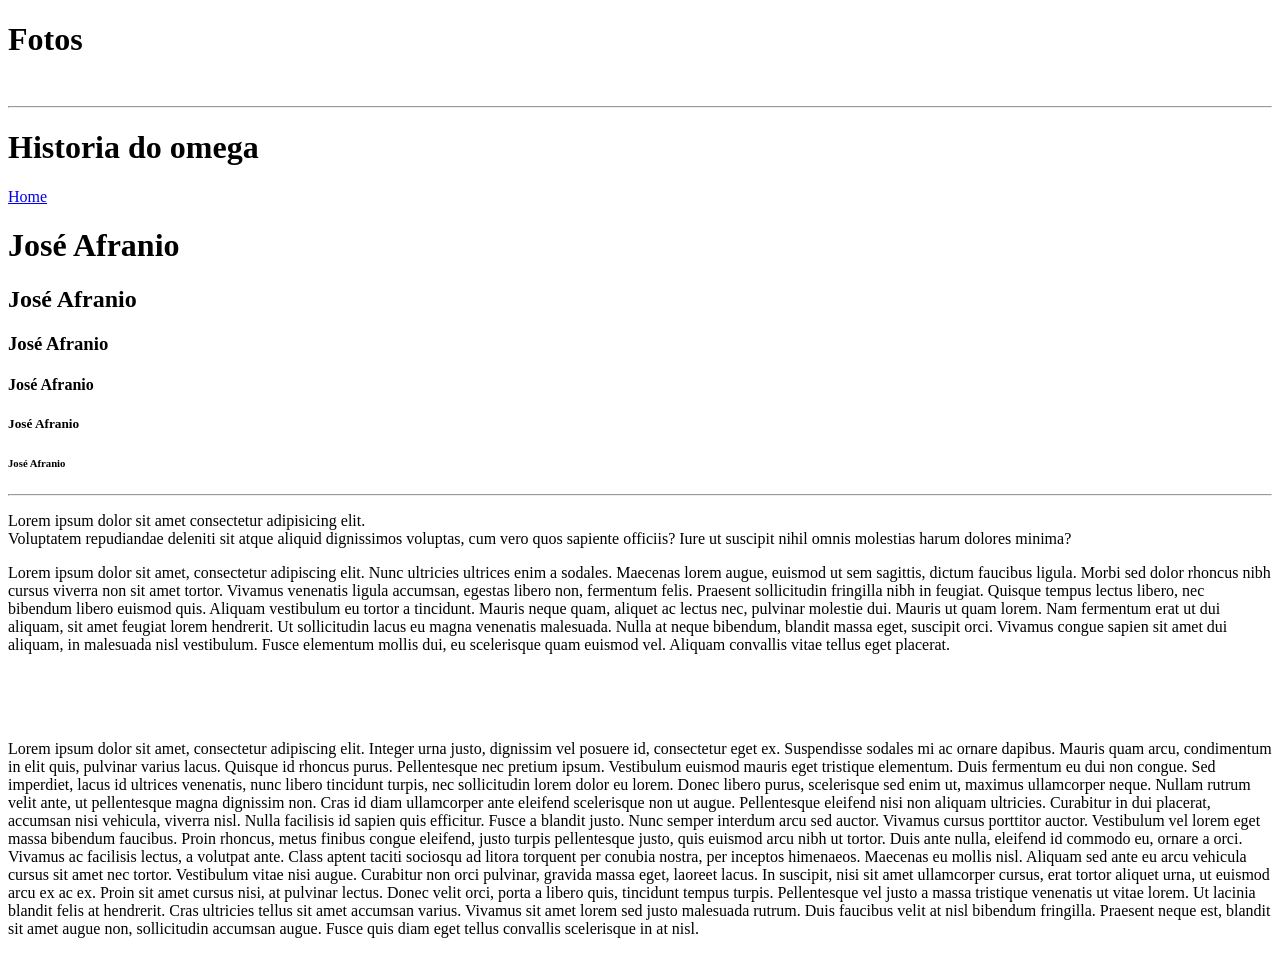
==== index.html @ 266e4bd5 "first" ====
<!DOCTYPE html>
<html lang="en">
<head>
    <meta charset="UTF-8">
    <meta name="viewport" content="width=device-width, initial-scale=1.0">
    <title>Primeiro Site</title>
</head>
<body>
 <h1>Fotos</h1> 
 <img src="/Imagens/Omega.GLS-1993-Verde-Toulon-11jpg" alt="" height="200">
 <img src="/imagens/Omega.GLS-1993-Verde-Toulon-69.jpg" alt="" height="200">
 <hr>
 <h1>Historia do omega</h1>

 <p><a href="index.html">Home</a></p> 

 
    <h1>José Afranio</h1>
    <h2>José Afranio</h2>
    <h3>José Afranio</h3>
    <h4>José Afranio</h4>
    <h5>José Afranio</h5>
    <h6>José Afranio</h6>

    <hr>


    <p>
        Lorem ipsum dolor sit amet consectetur adipisicing elit.<br />
        Voluptatem repudiandae deleniti sit atque aliquid dignissimos voluptas, cum vero quos sapiente officiis? Iure ut suscipit nihil omnis molestias harum dolores minima?
    </p>

    <p>Lorem ipsum dolor sit amet, consectetur adipiscing elit. Nunc ultricies ultrices enim a sodales. Maecenas lorem augue, euismod ut sem sagittis, dictum faucibus ligula. Morbi sed dolor rhoncus nibh cursus viverra non sit amet tortor. Vivamus venenatis ligula accumsan, egestas libero non, fermentum felis. Praesent sollicitudin fringilla nibh in feugiat. Quisque tempus lectus libero, nec bibendum libero euismod quis. Aliquam vestibulum eu tortor a tincidunt. Mauris neque quam, aliquet ac lectus nec, pulvinar molestie dui. Mauris ut quam lorem. Nam fermentum erat ut dui aliquam, sit amet feugiat lorem hendrerit. Ut sollicitudin lacus eu magna venenatis malesuada. Nulla at neque bibendum, blandit massa eget, suscipit orci. Vivamus congue sapien sit amet dui aliquam, in malesuada nisl vestibulum. Fusce elementum mollis dui, eu scelerisque quam euismod vel. Aliquam convallis vitae tellus eget placerat.</p>
    <br /><br /><br />
    <p>Lorem ipsum dolor sit amet, consectetur adipiscing elit. Integer urna justo, dignissim vel posuere id, consectetur eget ex. Suspendisse sodales mi ac ornare dapibus. Mauris quam arcu, condimentum in elit quis, pulvinar varius lacus. Quisque id rhoncus purus. Pellentesque nec pretium ipsum. Vestibulum euismod mauris eget tristique elementum. Duis fermentum eu dui non congue. Sed imperdiet, lacus id ultrices venenatis, nunc libero tincidunt turpis, nec sollicitudin lorem dolor eu lorem. Donec libero purus, scelerisque sed enim ut, maximus ullamcorper neque. Nullam rutrum velit ante, ut pellentesque magna dignissim non. Cras id diam ullamcorper ante eleifend scelerisque non ut augue. Pellentesque eleifend nisi non aliquam ultricies. Curabitur in dui placerat, accumsan nisi vehicula, viverra nisl. Nulla facilisis id sapien quis efficitur. Fusce a blandit justo.

        Nunc semper interdum arcu sed auctor. Vivamus cursus porttitor auctor. Vestibulum vel lorem eget massa bibendum faucibus. Proin rhoncus, metus finibus congue eleifend, justo turpis pellentesque justo, quis euismod arcu nibh ut tortor. Duis ante nulla, eleifend id commodo eu, ornare a orci. Vivamus ac facilisis lectus, a volutpat ante. Class aptent taciti sociosqu ad litora torquent per conubia nostra, per inceptos himenaeos. Maecenas eu mollis nisl. Aliquam sed ante eu arcu vehicula cursus sit amet nec tortor. Vestibulum vitae nisi augue. Curabitur non orci pulvinar, gravida massa eget, laoreet lacus. In suscipit, nisi sit amet ullamcorper cursus, erat tortor aliquet urna, ut euismod arcu ex ac ex.

     
     
       Proin sit amet cursus nisi, at pulvinar lectus. Donec velit orci, porta a libero quis, tincidunt tempus turpis. Pellentesque vel justo a massa tristique venenatis ut vitae lorem. Ut lacinia blandit felis at hendrerit. Cras ultricies tellus sit amet accumsan varius. Vivamus sit amet lorem sed justo malesuada rutrum. Duis faucibus velit at nisl bibendum fringilla. Praesent neque est, blandit sit amet augue non, sollicitudin accumsan augue. Fusce quis diam eget tellus convallis scelerisque in at nisl.</p>

</body>
</html>
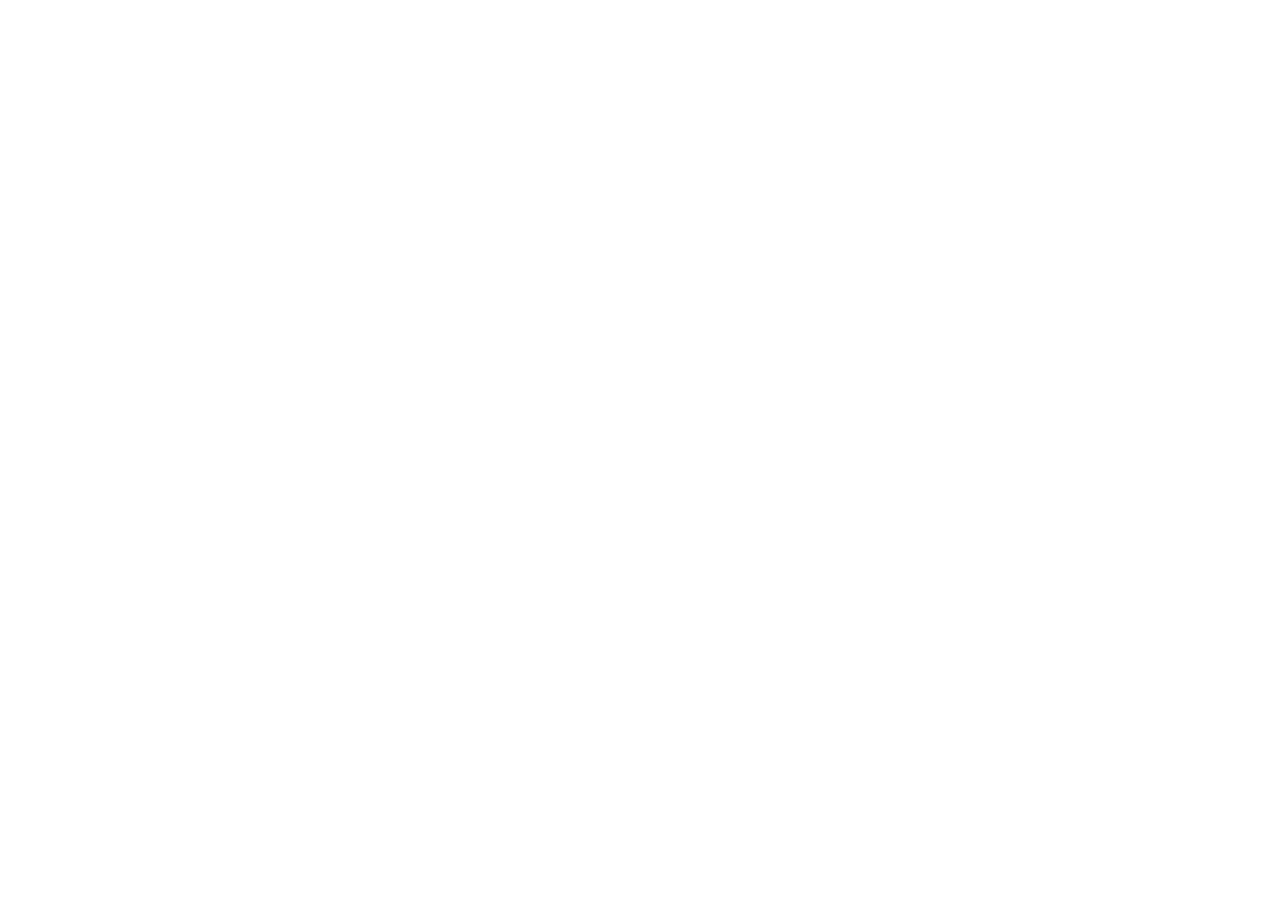
==== commit 30e3d105: "first" ====
--- a/index.html
+++ b/index.html
@@ -3,42 +3,11 @@
 <head>
     <meta charset="UTF-8">
     <meta name="viewport" content="width=device-width, initial-scale=1.0">
-    <title>Primeiro Site</title>
+     <script src="https://cdn.jsdelivr.net/npm/@tailwindcss/browser@4"></script>
+    <title>Document</title>
 </head>
+<div aria-hidden="true" class="absolute -top-52 left-1/2 -z-10 -translate-x-1/2 transform-gpu blur-3xl sm:-top-112 sm:ml-16 sm:translate-x-0"></div>
 <body>
- <h1>Fotos</h1> 
- <img src="/Imagens/Omega.GLS-1993-Verde-Toulon-11jpg" alt="" height="200">
- <img src="/imagens/Omega.GLS-1993-Verde-Toulon-69.jpg" alt="" height="200">
- <hr>
- <h1>Historia do omega</h1>
-
- <p><a href="index.html">Home</a></p> 
-
- 
-    <h1>José Afranio</h1>
-    <h2>José Afranio</h2>
-    <h3>José Afranio</h3>
-    <h4>José Afranio</h4>
-    <h5>José Afranio</h5>
-    <h6>José Afranio</h6>
-
-    <hr>
-
-
-    <p>
-        Lorem ipsum dolor sit amet consectetur adipisicing elit.<br />
-        Voluptatem repudiandae deleniti sit atque aliquid dignissimos voluptas, cum vero quos sapiente officiis? Iure ut suscipit nihil omnis molestias harum dolores minima?
-    </p>
-
-    <p>Lorem ipsum dolor sit amet, consectetur adipiscing elit. Nunc ultricies ultrices enim a sodales. Maecenas lorem augue, euismod ut sem sagittis, dictum faucibus ligula. Morbi sed dolor rhoncus nibh cursus viverra non sit amet tortor. Vivamus venenatis ligula accumsan, egestas libero non, fermentum felis. Praesent sollicitudin fringilla nibh in feugiat. Quisque tempus lectus libero, nec bibendum libero euismod quis. Aliquam vestibulum eu tortor a tincidunt. Mauris neque quam, aliquet ac lectus nec, pulvinar molestie dui. Mauris ut quam lorem. Nam fermentum erat ut dui aliquam, sit amet feugiat lorem hendrerit. Ut sollicitudin lacus eu magna venenatis malesuada. Nulla at neque bibendum, blandit massa eget, suscipit orci. Vivamus congue sapien sit amet dui aliquam, in malesuada nisl vestibulum. Fusce elementum mollis dui, eu scelerisque quam euismod vel. Aliquam convallis vitae tellus eget placerat.</p>
-    <br /><br /><br />
-    <p>Lorem ipsum dolor sit amet, consectetur adipiscing elit. Integer urna justo, dignissim vel posuere id, consectetur eget ex. Suspendisse sodales mi ac ornare dapibus. Mauris quam arcu, condimentum in elit quis, pulvinar varius lacus. Quisque id rhoncus purus. Pellentesque nec pretium ipsum. Vestibulum euismod mauris eget tristique elementum. Duis fermentum eu dui non congue. Sed imperdiet, lacus id ultrices venenatis, nunc libero tincidunt turpis, nec sollicitudin lorem dolor eu lorem. Donec libero purus, scelerisque sed enim ut, maximus ullamcorper neque. Nullam rutrum velit ante, ut pellentesque magna dignissim non. Cras id diam ullamcorper ante eleifend scelerisque non ut augue. Pellentesque eleifend nisi non aliquam ultricies. Curabitur in dui placerat, accumsan nisi vehicula, viverra nisl. Nulla facilisis id sapien quis efficitur. Fusce a blandit justo.
-
-        Nunc semper interdum arcu sed auctor. Vivamus cursus porttitor auctor. Vestibulum vel lorem eget massa bibendum faucibus. Proin rhoncus, metus finibus congue eleifend, justo turpis pellentesque justo, quis euismod arcu nibh ut tortor. Duis ante nulla, eleifend id commodo eu, ornare a orci. Vivamus ac facilisis lectus, a volutpat ante. Class aptent taciti sociosqu ad litora torquent per conubia nostra, per inceptos himenaeos. Maecenas eu mollis nisl. Aliquam sed ante eu arcu vehicula cursus sit amet nec tortor. Vestibulum vitae nisi augue. Curabitur non orci pulvinar, gravida massa eget, laoreet lacus. In suscipit, nisi sit amet ullamcorper cursus, erat tortor aliquet urna, ut euismod arcu ex ac ex.
-
-     
-     
-       Proin sit amet cursus nisi, at pulvinar lectus. Donec velit orci, porta a libero quis, tincidunt tempus turpis. Pellentesque vel justo a massa tristique venenatis ut vitae lorem. Ut lacinia blandit felis at hendrerit. Cras ultricies tellus sit amet accumsan varius. Vivamus sit amet lorem sed justo malesuada rutrum. Duis faucibus velit at nisl bibendum fringilla. Praesent neque est, blandit sit amet augue non, sollicitudin accumsan augue. Fusce quis diam eget tellus convallis scelerisque in at nisl.</p>
-
+    
 </body>
-</html>+</html>
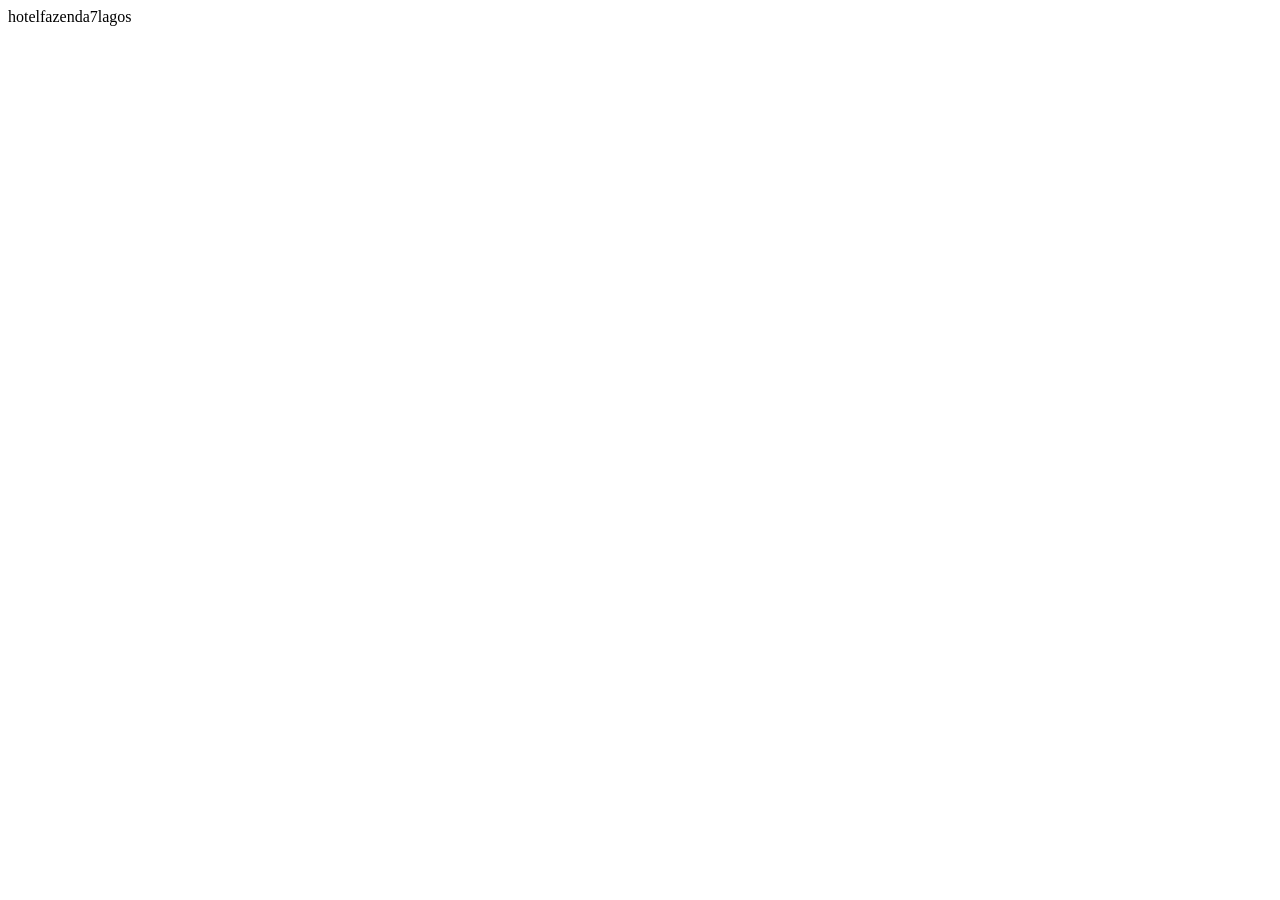
==== commit a9d28d28: "first" ====
--- a/index.html
+++ b/index.html
@@ -11,3 +11,7 @@
     
 </body>
 </html>
+<hotelfazenda7lagos>
+hotelfazenda7lagos
+</hotelfazenda7lagos>
+
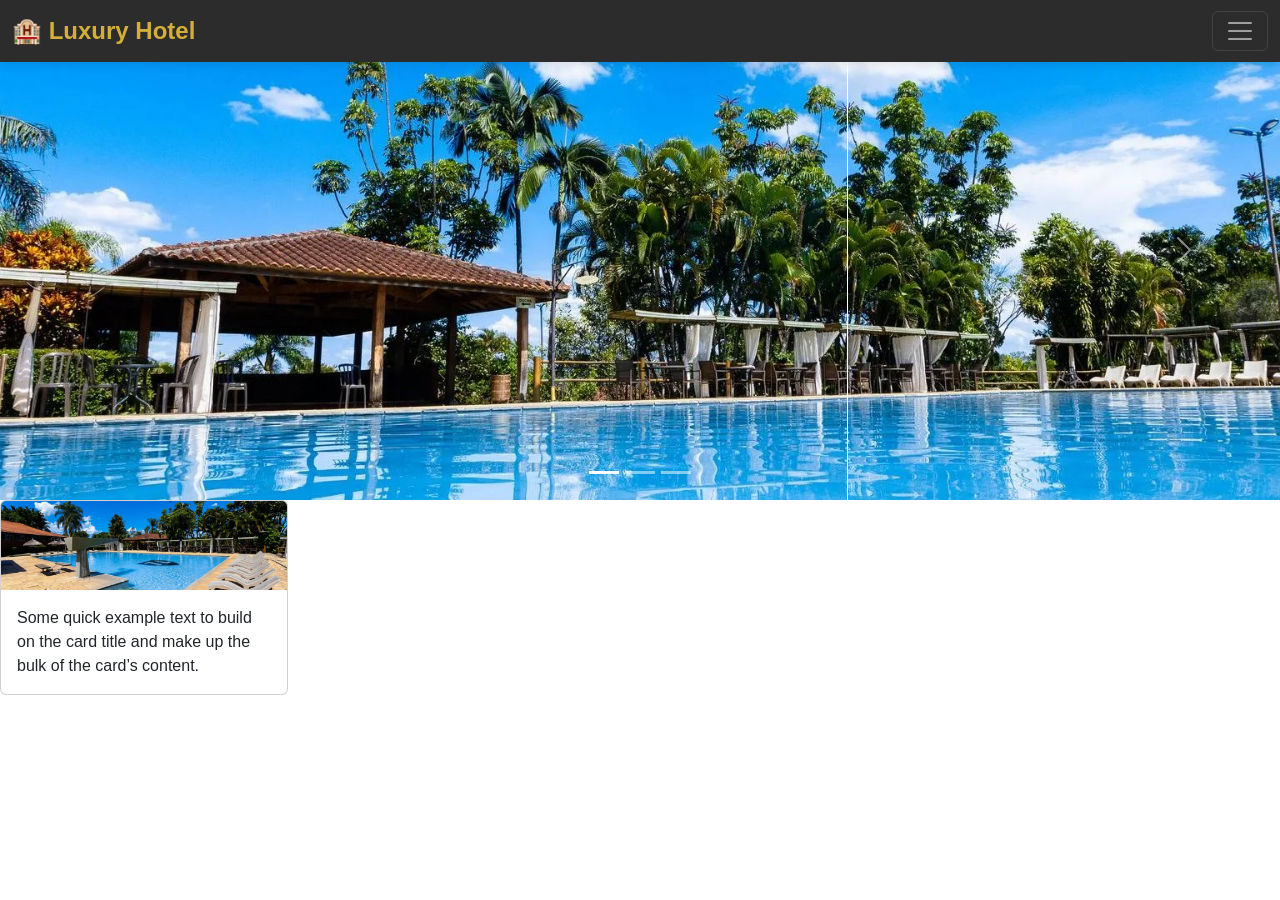
==== commit da6d50ce: "1" ====
--- a/index.html
+++ b/index.html
@@ -1,17 +1,158 @@
 <!DOCTYPE html>
-<html lang="en">
+<html lang="pt-br">
 <head>
     <meta charset="UTF-8">
     <meta name="viewport" content="width=device-width, initial-scale=1.0">
-     <script src="https://cdn.jsdelivr.net/npm/@tailwindcss/browser@4"></script>
-    <title>Document</title>
+    <title>hotel recanto dos lagos - Sua Estadia Perfeita</title>
+    <link href="https://cdn.jsdelivr.net/npm/bootstrap@5.3.8/dist/css/bootstrap.min.css" rel="stylesheet" integrity="sha384-sRIl4kxILFvY47J16cr9ZwB07vP4J8+LH7qKQnuqkuIAvNWLzeN8tE5YBujZqJLB" crossorigin="anonymous">
+    <link rel="stylesheet" href="https://cdn.jsdelivr.net/npm/bootstrap-icons@1.11.0/font/bootstrap-icons.css">
+    <script src="https://cdn.jsdelivr.net/npm/bootstrap@5.3.8/dist/js/bootstrap.bundle.min.js" integrity="sha384-FKyoEForCGlyvwx9Hj09JcYn3nv7wiPVlz7YYwJrWVcXK/BmnVDxM+D2scQbITxI" crossorigin="anonymous"></script>
+    <style>
+        :root {
+            --primary-color: #8b7355;
+            --secondary-color: #d4af37;
+            --dark-color: #2c2c2c;
+        }
+        body {
+            font-family: 'Segoe UI', Tahoma, Geneva, Verdana, sans-serif;
+        }
+        .navbar {
+            background-color: var(--dark-color) !important;
+            box-shadow: 0 2px 10px rgba(0,0,0,0.1);
+        }
+        .navbar-brand {
+            font-size: 1.5rem;
+            font-weight: bold;
+            color: var(--secondary-color) !important;
+        }
+        .hero-section {
+            margin-top: 60px;
+            border-radius: 0;
+        }
+        .carousel-item img {
+            height: 500px;
+            object-fit: cover;
+        }
+        .section-title {
+            color: var(--primary-color);
+            font-weight: bold;
+            text-transform: uppercase;
+            letter-spacing: 2px;
+            margin: 40px 0 20px 0;
+        }
+        .room-card {
+            transition: transform 0.3s, box-shadow 0.3s;
+            border: none;
+            box-shadow: 0 2px 15px rgba(0,0,0,0.1);
+        }
+        .room-card:hover {
+            transform: translateY(-5px);
+            box-shadow: 0 8px 25px rgba(0,0,0,0.15);
+        }
+        .room-card .card-img-top {
+            height: 250px;
+            object-fit: cover;
+        }
+        .service-icon {
+            font-size: 2.5rem;
+            color: var(--secondary-color);
+            margin-bottom: 15px;
+        }
+        .btn-reserve {
+            background-color: var(--primary-color);
+            border-color: var(--primary-color);
+            color: white;
+        }
+        .btn-reserve:hover {
+            background-color: var(--secondary-color);
+            border-color: var(--secondary-color);
+            color: var(--dark-color);
+        }
+        .footer {
+            background-color: var(--dark-color);
+            color: #ccc;
+            padding: 40px 0;
+            margin-top: 60px;
+        }
+        .footer .footer-title {
+            color: var(--secondary-color);
+            font-weight: bold;
+            margin-bottom: 15px;
+        }
+        .price {
+            color: var(--secondary-color);
+            font-size: 1.5rem;
+            font-weight: bold;
+        }
+    </style>
 </head>
-<div aria-hidden="true" class="absolute -top-52 left-1/2 -z-10 -translate-x-1/2 transform-gpu blur-3xl sm:-top-112 sm:ml-16 sm:translate-x-0"></div>
+
 <body>
-    
+    <nav class="navbar navbar-dark fixed-top">
+        <div class="container-fluid">
+            <a class="navbar-brand" href="index.html">🏨 Luxury Hotel</a>
+            <button class="navbar-toggler" type="button" data-bs-toggle="offcanvas" data-bs-target="#offcanvasDarkNavbar" aria-controls="offcanvasDarkNavbar" aria-label="Toggle navigation">
+                <span class="navbar-toggler-icon"></span>
+            </button>
+            <div class="offcanvas offcanvas-end" tabindex="-1" id="Hotel recanto dos lagos" style="background-color: var(--dark-color);">
+                <div class="offcanvas-header">
+                    <h5 class="offcanvas-title" style="color: var(--secondary-color);">Menu</h5>
+                    <button type="button" class="btn-close btn-close-white" data-bs-dismiss="offcanvas" aria-label="Close"></button>
+                </div>
+                <div class="offcanvas-body">
+                    <ul class="navbar-nav justify-content-end flex-grow-1 pe-3">
+                        <li class="nav-item">
+                            <a class="nav-link text-light" href="index.html">Início</a>
+                        </li>
+                        <li class="nav-item">
+                            <a class="nav-link text-light" href="quartos.html">Quartos</a>
+                        </li>
+                        <li class="nav-item">
+                            <a class="nav-link text-light" href="alimentacao.html">Alimentação</a>
+                        </li>
+                        <li class="nav-item">
+                            <a class="nav-link text-light" href="#contato">Contato</a>
+                        </li>
+                    </ul>
+                    <button class="btn btn-outline-warning w-100 mt-3">Reservar Agora</button>
+                </div>
+            </div>
+        </div>
+    </nav>
+
+<div id="carouselExampleIndicators" class="carousel slide">
+  <div class="carousel-indicators">
+    <button type="button" data-bs-target="#carouselExampleIndicators" data-bs-slide-to="0" class="active" aria-current="true" aria-label="Slide 1"></button>
+    <button type="button" data-bs-target="#carouselExampleIndicators" data-bs-slide-to="1" aria-label="Slide 2"></button>
+    <button type="button" data-bs-target="#carouselExampleIndicators" data-bs-slide-to="2" aria-label="Slide 3"></button>
+  </div>
+  <div class="carousel-inner">
+    <div class="carousel-item active">
+      <img src="imagens/1.webp" class="d-block w-100" alt="...">
+    </div>
+    <div class="carousel-item">
+      <img src="imagens/2.webp" class="d-block w-100" alt="...">
+    </div>
+    <div class="carousel-item">
+      <img src="imagens/imagem 3.webp" class="d-block w-100" alt="...">
+    </div>
+  </div>
+  <button class="carousel-control-prev" type="button" data-bs-target="#carouselExampleIndicators" data-bs-slide="prev">
+    <span class="carousel-control-prev-icon" aria-hidden="true"></span>
+    <span class="visually-hidden">Previous</span>
+  </button>
+  <button class="carousel-control-next" type="button" data-bs-target="#carouselExampleIndicators" data-bs-slide="next">
+    <span class="carousel-control-next-icon" aria-hidden="true"></span>
+    <span class="visually-hidden">Next</span>
+  </button>
+</div>
+<div class="card" style="width: 18rem;">
+  <img src="imagens/hotel imagem 4.webp" class="card-img-top" alt="...">
+  <div class="card-body">
+    <p class="card-text">Some quick example text to build on the card title and make up the bulk of the card’s content.</p>
+  </div>
+</div>
 </body>
-</html>
-<hotelfazenda7lagos>
-hotelfazenda7lagos
-</hotelfazenda7lagos>
-
+<script src="https://cdn.jsdelivr.net/npm/@popperjs/core@2.11.8/dist/umd/popper.min.js" integrity="sha384-I7E8VVD/ismYTF4hNIPjVp/Zjvgyol6VFvRkX/vR+Vc4jQkC+hVqc2pM8ODewa9r" crossorigin="anonymous"></script>
+<script src="https://cdn.jsdelivr.net/npm/bootstrap@5.3.8/dist/js/bootstrap.min.js" integrity="sha384-G/EV+4j2dNv+tEPo3++6LCgdCROaejBqfUeNjuKAiuXbjrxilcCdDz6ZAVfHWe1Y" crossorigin="anonymous"></script>
+</html>
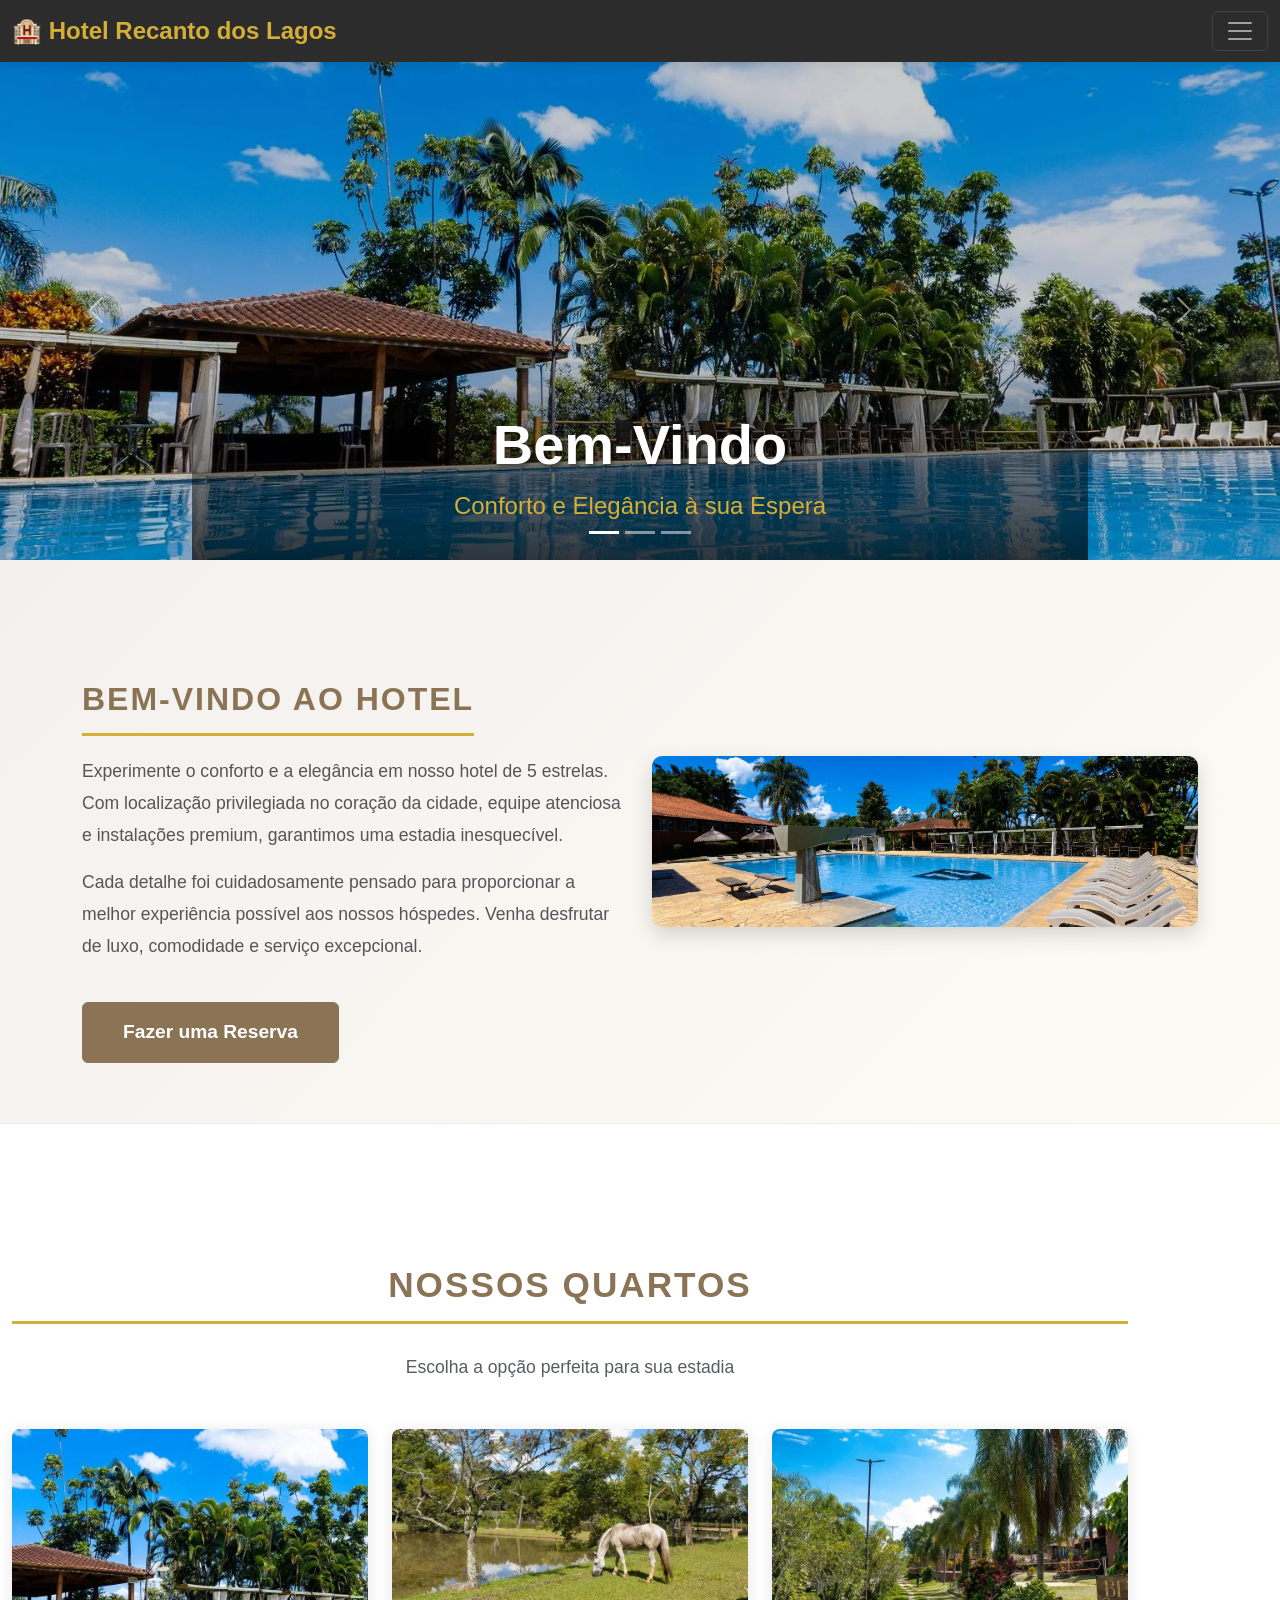
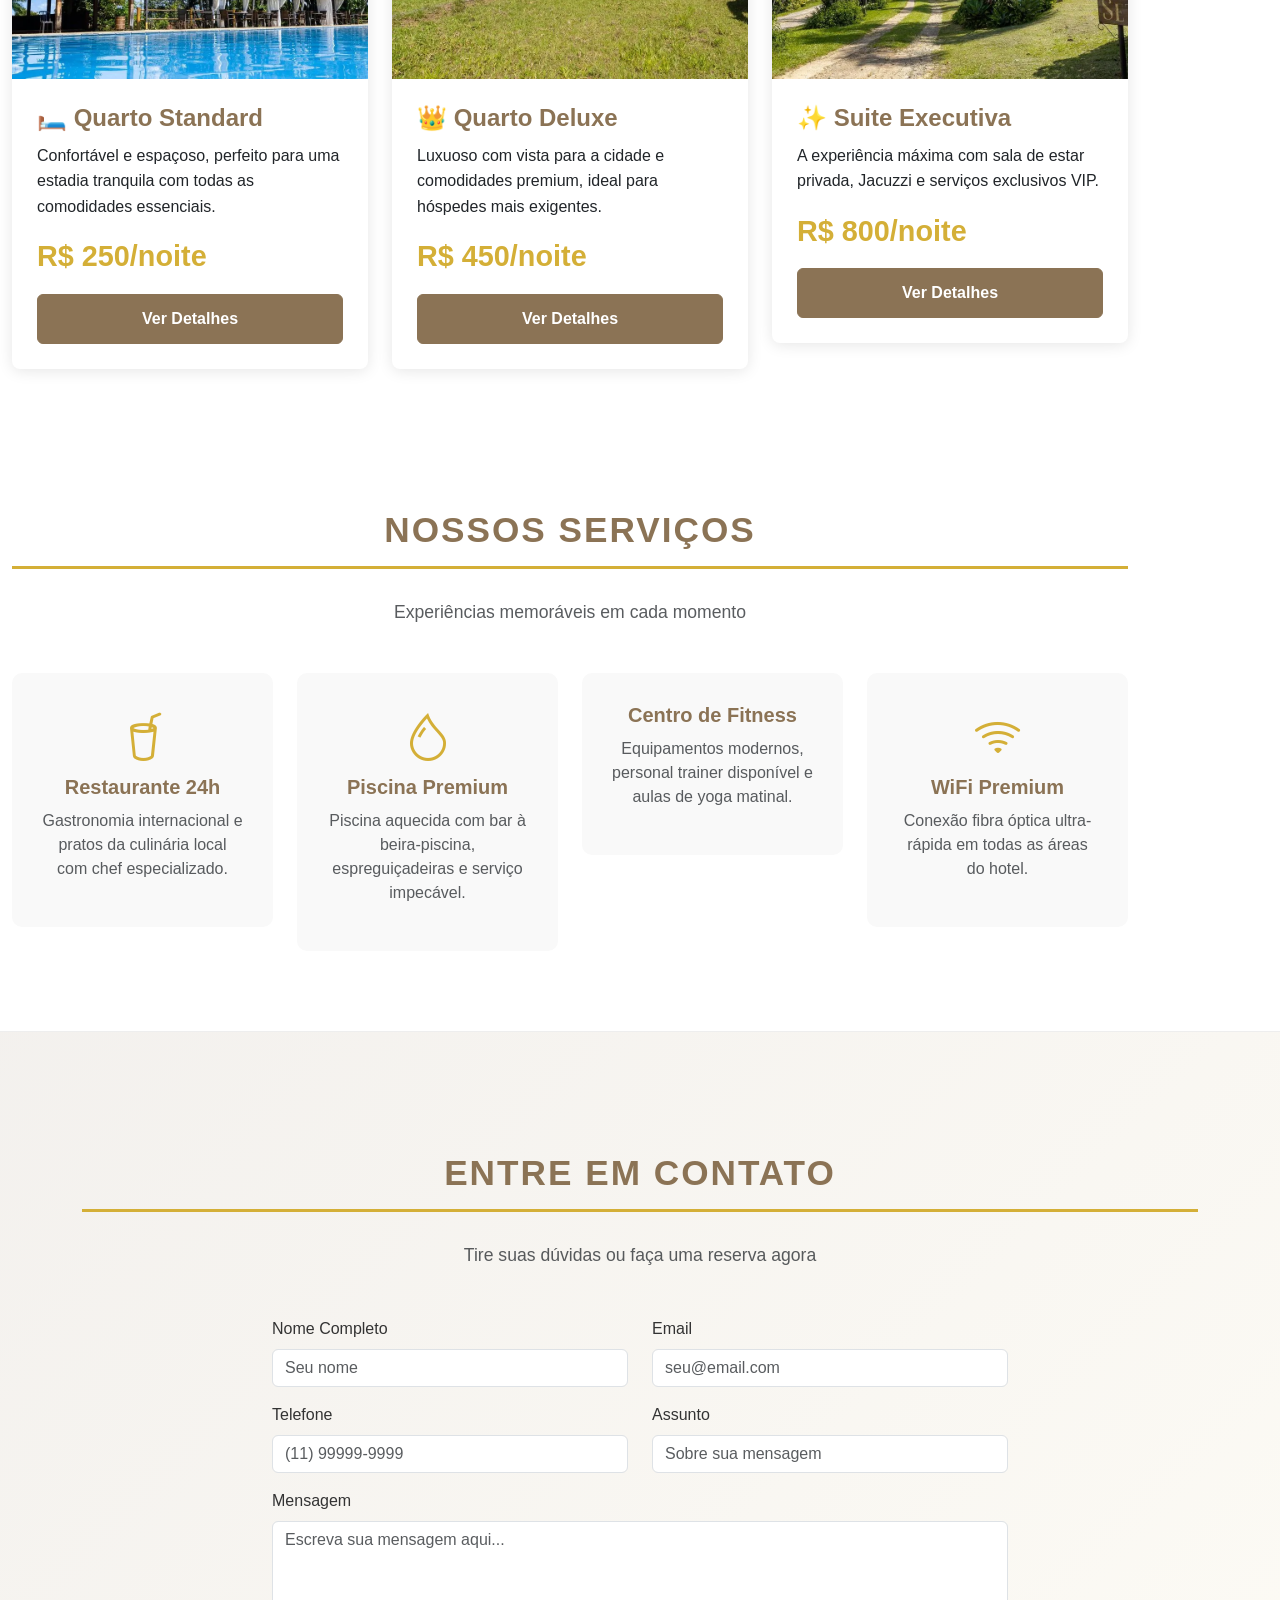
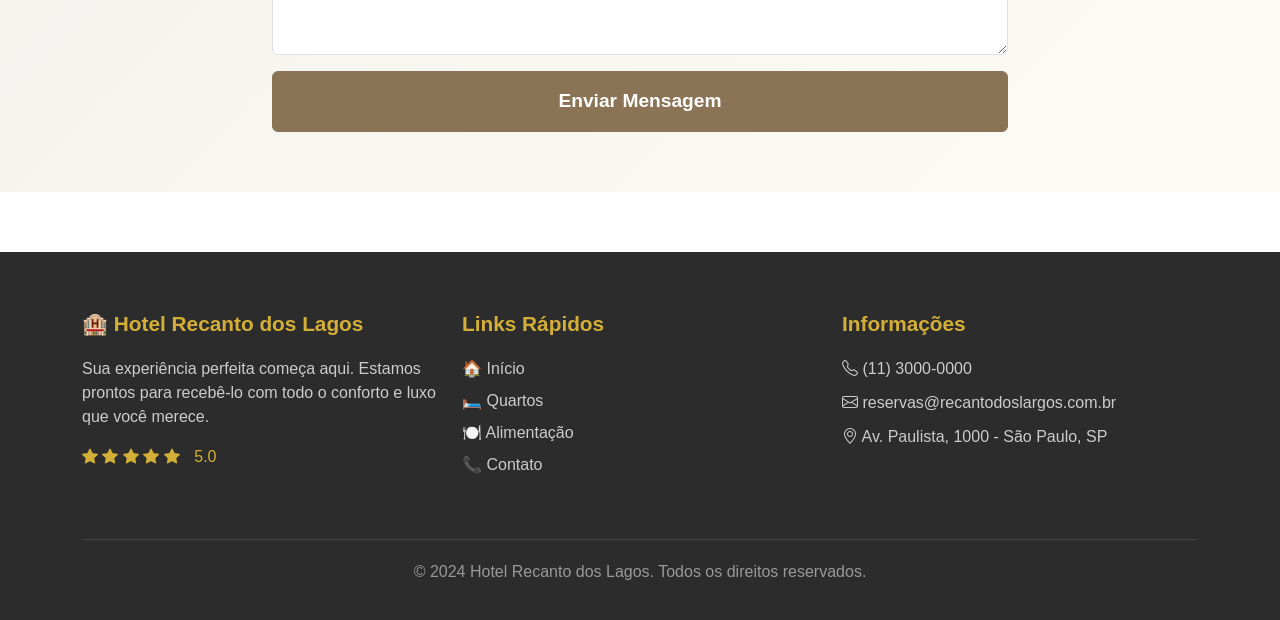
==== commit d155c38d: "hj" ====
--- a/index.html
+++ b/index.html
@@ -1,12 +1,11 @@
 <!DOCTYPE html>
-<html lang="pt-br">
+<html lang="pt-BR">
 <head>
     <meta charset="UTF-8">
     <meta name="viewport" content="width=device-width, initial-scale=1.0">
-    <title>hotel recanto dos lagos - Sua Estadia Perfeita</title>
-    <link href="https://cdn.jsdelivr.net/npm/bootstrap@5.3.8/dist/css/bootstrap.min.css" rel="stylesheet" integrity="sha384-sRIl4kxILFvY47J16cr9ZwB07vP4J8+LH7qKQnuqkuIAvNWLzeN8tE5YBujZqJLB" crossorigin="anonymous">
+    <title>Hotel Recanto dos Lagos - Sua Estadia Perfeita</title>
+    <link href="https://cdn.jsdelivr.net/npm/bootstrap@5.3.8/dist/css/bootstrap.min.css" rel="stylesheet">
     <link rel="stylesheet" href="https://cdn.jsdelivr.net/npm/bootstrap-icons@1.11.0/font/bootstrap-icons.css">
-    <script src="https://cdn.jsdelivr.net/npm/bootstrap@5.3.8/dist/js/bootstrap.bundle.min.js" integrity="sha384-FKyoEForCGlyvwx9Hj09JcYn3nv7wiPVlz7YYwJrWVcXK/BmnVDxM+D2scQbITxI" crossorigin="anonymous"></script>
     <style>
         :root {
             --primary-color: #8b7355;
@@ -15,6 +14,7 @@
         }
         body {
             font-family: 'Segoe UI', Tahoma, Geneva, Verdana, sans-serif;
+            color: #333;
         }
         .navbar {
             background-color: var(--dark-color) !important;
@@ -32,57 +32,168 @@
         .carousel-item img {
             height: 500px;
             object-fit: cover;
+            filter: brightness(0.8);
+        }
+        .carousel-caption {
+            background: linear-gradient(180deg, transparent 0%, rgba(0,0,0,0.7) 100%);
+            bottom: 0;
+            padding: 60px 20px 20px;
+        }
+        .carousel-caption h1 {
+            font-size: 3.5rem;
+            font-weight: bold;
+            color: white;
+            text-shadow: 2px 2px 4px rgba(0,0,0,0.5);
+            margin-bottom: 10px;
+        }
+        .carousel-caption p {
+            font-size: 1.5rem;
+            color: var(--secondary-color);
         }
         .section-title {
             color: var(--primary-color);
             font-weight: bold;
             text-transform: uppercase;
             letter-spacing: 2px;
-            margin: 40px 0 20px 0;
+            margin: 60px 0 30px 0;
+            font-size: 2.2rem;
+            border-bottom: 3px solid var(--secondary-color);
+            padding-bottom: 15px;
+            display: inline-block;
+        }
+        .intro-section {
+            background: linear-gradient(135deg, rgba(139,115,85,0.1) 0%, rgba(212,175,55,0.05) 100%);
+            padding: 60px 0;
+            border-bottom: 1px solid #eee;
+        }
+        .intro-text h2 {
+            color: var(--primary-color);
+            font-size: 2rem;
+            margin-bottom: 20px;
+        }
+        .intro-text p {
+            font-size: 1.1rem;
+            line-height: 1.8;
+            color: #555;
+        }
+        .intro-image img {
+            border-radius: 10px;
+            box-shadow: 0 8px 20px rgba(0,0,0,0.15);
         }
         .room-card {
             transition: transform 0.3s, box-shadow 0.3s;
             border: none;
             box-shadow: 0 2px 15px rgba(0,0,0,0.1);
+            border-radius: 8px;
+            overflow: hidden;
         }
         .room-card:hover {
-            transform: translateY(-5px);
-            box-shadow: 0 8px 25px rgba(0,0,0,0.15);
+            transform: translateY(-10px);
+            box-shadow: 0 12px 30px rgba(0,0,0,0.2);
         }
         .room-card .card-img-top {
             height: 250px;
             object-fit: cover;
         }
+        .room-card .card-body {
+            padding: 25px;
+        }
+        .room-card .card-title {
+            color: var(--primary-color);
+            font-size: 1.5rem;
+            font-weight: bold;
+            margin-bottom: 10px;
+        }
+        .room-card .card-text {
+            line-height: 1.6;
+        }
         .service-icon {
-            font-size: 2.5rem;
+            font-size: 3rem;
             color: var(--secondary-color);
-            margin-bottom: 15px;
+            margin-bottom: 20px;
+        }
+        .service-card {
+            text-align: center;
+            padding: 30px;
+            border-radius: 10px;
+            transition: all 0.3s;
+            background: #f9f9f9;
+        }
+        .service-card:hover {
+            background: white;
+            box-shadow: 0 5px 15px rgba(0,0,0,0.1);
+            transform: translateY(-5px);
+        }
+        .service-card h5 {
+            color: var(--primary-color);
+            font-weight: bold;
+            margin-bottom: 10px;
         }
         .btn-reserve {
             background-color: var(--primary-color);
             border-color: var(--primary-color);
             color: white;
+            font-weight: bold;
+            padding: 12px 30px;
+            transition: all 0.3s;
         }
         .btn-reserve:hover {
             background-color: var(--secondary-color);
             border-color: var(--secondary-color);
             color: var(--dark-color);
+            transform: scale(1.05);
+        }
+        .btn-reserve-lg {
+            font-size: 1.2rem;
+            padding: 15px 40px;
+        }
+        .price {
+            color: var(--secondary-color);
+            font-size: 1.8rem;
+            font-weight: bold;
+            margin: 15px 0;
+        }
+        .contact-section {
+            background: linear-gradient(135deg, rgba(139,115,85,0.1) 0%, rgba(212,175,55,0.05) 100%);
+            padding: 60px 0;
+            border-top: 1px solid #eee;
+        }
+        .form-control:focus {
+            border-color: var(--secondary-color);
+            box-shadow: 0 0 0 0.2rem rgba(212, 175, 55, 0.25);
         }
         .footer {
             background-color: var(--dark-color);
             color: #ccc;
-            padding: 40px 0;
+            padding: 60px 0 20px 0;
             margin-top: 60px;
         }
-        .footer .footer-title {
+        .footer-title {
             color: var(--secondary-color);
             font-weight: bold;
-            margin-bottom: 15px;
-        }
-        .price {
+            margin-bottom: 20px;
+            font-size: 1.3rem;
+        }
+        .footer-link {
+            color: #ccc;
+            text-decoration: none;
+            transition: all 0.3s;
+            display: block;
+            margin-bottom: 8px;
+        }
+        .footer-link:hover {
             color: var(--secondary-color);
-            font-size: 1.5rem;
-            font-weight: bold;
+            padding-left: 5px;
+        }
+        .footer-bottom {
+            border-top: 1px solid #444;
+            padding-top: 20px;
+            margin-top: 30px;
+            text-align: center;
+            color: #999;
+        }
+        .section-divider {
+            margin: 80px 0;
         }
     </style>
 </head>
@@ -90,11 +201,11 @@
 <body>
     <nav class="navbar navbar-dark fixed-top">
         <div class="container-fluid">
-            <a class="navbar-brand" href="index.html">🏨 Luxury Hotel</a>
+            <a class="navbar-brand" href="index.html">🏨 Hotel Recanto dos Lagos</a>
             <button class="navbar-toggler" type="button" data-bs-toggle="offcanvas" data-bs-target="#offcanvasDarkNavbar" aria-controls="offcanvasDarkNavbar" aria-label="Toggle navigation">
                 <span class="navbar-toggler-icon"></span>
             </button>
-            <div class="offcanvas offcanvas-end" tabindex="-1" id="Hotel recanto dos lagos" style="background-color: var(--dark-color);">
+            <div class="offcanvas offcanvas-end" tabindex="-1" id="offcanvasDarkNavbar" style="background-color: var(--dark-color);">
                 <div class="offcanvas-header">
                     <h5 class="offcanvas-title" style="color: var(--secondary-color);">Menu</h5>
                     <button type="button" class="btn-close btn-close-white" data-bs-dismiss="offcanvas" aria-label="Close"></button>
@@ -120,39 +231,226 @@
         </div>
     </nav>
 
-<div id="carouselExampleIndicators" class="carousel slide">
-  <div class="carousel-indicators">
-    <button type="button" data-bs-target="#carouselExampleIndicators" data-bs-slide-to="0" class="active" aria-current="true" aria-label="Slide 1"></button>
-    <button type="button" data-bs-target="#carouselExampleIndicators" data-bs-slide-to="1" aria-label="Slide 2"></button>
-    <button type="button" data-bs-target="#carouselExampleIndicators" data-bs-slide-to="2" aria-label="Slide 3"></button>
-  </div>
-  <div class="carousel-inner">
-    <div class="carousel-item active">
-      <img src="imagens/1.webp" class="d-block w-100" alt="...">
+    <!-- Hero Carousel -->
+    <div id="carouselExampleIndicators" class="carousel slide hero-section" data-bs-ride="carousel">
+        <div class="carousel-indicators">
+            <button type="button" data-bs-target="#carouselExampleIndicators" data-bs-slide-to="0" class="active" aria-current="true" aria-label="Slide 1"></button>
+            <button type="button" data-bs-target="#carouselExampleIndicators" data-bs-slide-to="1" aria-label="Slide 2"></button>
+            <button type="button" data-bs-target="#carouselExampleIndicators" data-bs-slide-to="2" aria-label="Slide 3"></button>
+        </div>
+        <div class="carousel-inner">
+            <div class="carousel-item active">
+                <img src="imagens/1.webp" class="d-block w-100" alt="Suíte Premium">
+                <div class="carousel-caption d-none d-md-block">
+                    <h1>Bem-Vindo</h1>
+                    <p>Conforto e Elegância à sua Espera</p>
+                </div>
+            </div>
+            <div class="carousel-item">
+                <img src="imagens/2.webp" class="d-block w-100" alt="Piscina">
+                <div class="carousel-caption d-none d-md-block">
+                    <h1>Relaxe</h1>
+                    <p>Instalações Premium para seu Descanso</p>
+                </div>
+            </div>
+            <div class="carousel-item">
+                <img src="imagens/imagem 3.webp" class="d-block w-100" alt="Restaurante">
+                <div class="carousel-caption d-none d-md-block">
+                    <h1>Saboreie</h1>
+                    <p>Gastronomia de Excelência</p>
+                </div>
+            </div>
+        </div>
+        <button class="carousel-control-prev" type="button" data-bs-target="#carouselExampleIndicators" data-bs-slide="prev">
+            <span class="carousel-control-prev-icon" aria-hidden="true"></span>
+        </button>
+        <button class="carousel-control-next" type="button" data-bs-target="#carouselExampleIndicators" data-bs-slide="next">
+            <span class="carousel-control-next-icon" aria-hidden="true"></span>
+        </button>
     </div>
-    <div class="carousel-item">
-      <img src="imagens/2.webp" class="d-block w-100" alt="...">
+
+    <!-- Introduction Section -->
+    <div class="intro-section">
+        <div class="container">
+            <div class="row align-items-center">
+                <div class="col-md-6 intro-text">
+                    <h2 class="section-title">Bem-vindo ao Hotel</h2>
+                    <p>
+                        Experimente o conforto e a elegância em nosso hotel de 5 estrelas. Com localização privilegiada no coração da cidade, equipe atenciosa e instalações premium, garantimos uma estadia inesquecível.
+                    </p>
+                    <p>
+                        Cada detalhe foi cuidadosamente pensado para proporcionar a melhor experiência possível aos nossos hóspedes. Venha desfrutar de luxo, comodidade e serviço excepcional.
+                    </p>
+                    <button class="btn btn-reserve btn-reserve-lg mt-4">Fazer uma Reserva</button>
+                </div>
+                <div class="col-md-6 intro-image">
+                    <img src="imagens/hotel imagem 4.webp" alt="Hotel" class="img-fluid">
+                </div>
+            </div>
+        </div>
     </div>
-    <div class="carousel-item">
-      <img src="imagens/imagem 3.webp" class="d-block w-100" alt="...">
+
+    <!-- Quartos Section -->
+    <div class="container section-divider">
+        <h2 class="section-title text-center w-100">Nossos Quartos</h2>
+        <p class="text-center text-muted mb-5" style="font-size: 1.1rem;">Escolha a opção perfeita para sua estadia</p>
+        
+        <div class="row g-4">
+            <div class="col-md-4">
+                <div class="card room-card">
+                    <img src="imagens/1.webp" class="card-img-top" alt="Quarto Standard">
+                    <div class="card-body">
+                        <h5 class="card-title">🛏️ Quarto Standard</h5>
+                        <p class="card-text">Confortável e espaçoso, perfeito para uma estadia tranquila com todas as comodidades essenciais.</p>
+                        <p class="price">R$ 250/noite</p>
+                        <a href="quartos.html" class="btn btn-reserve w-100">Ver Detalhes</a>
+                    </div>
+                </div>
+            </div>
+            <div class="col-md-4">
+                <div class="card room-card">
+                    <img src="imagens/2.webp" class="card-img-top" alt="Quarto Deluxe">
+                    <div class="card-body">
+                        <h5 class="card-title">👑 Quarto Deluxe</h5>
+                        <p class="card-text">Luxuoso com vista para a cidade e comodidades premium, ideal para hóspedes mais exigentes.</p>
+                        <p class="price">R$ 450/noite</p>
+                        <a href="quartos.html" class="btn btn-reserve w-100">Ver Detalhes</a>
+                    </div>
+                </div>
+            </div>
+            <div class="col-md-4">
+                <div class="card room-card">
+                    <img src="imagens/imagem 3.webp" class="card-img-top" alt="Suite Executiva">
+                    <div class="card-body">
+                        <h5 class="card-title">✨ Suite Executiva</h5>
+                        <p class="card-text">A experiência máxima com sala de estar privada, Jacuzzi e serviços exclusivos VIP.</p>
+                        <p class="price">R$ 800/noite</p>
+                        <a href="quartos.html" class="btn btn-reserve w-100">Ver Detalhes</a>
+                    </div>
+                </div>
+            </div>
+        </div>
     </div>
-  </div>
-  <button class="carousel-control-prev" type="button" data-bs-target="#carouselExampleIndicators" data-bs-slide="prev">
-    <span class="carousel-control-prev-icon" aria-hidden="true"></span>
-    <span class="visually-hidden">Previous</span>
-  </button>
-  <button class="carousel-control-next" type="button" data-bs-target="#carouselExampleIndicators" data-bs-slide="next">
-    <span class="carousel-control-next-icon" aria-hidden="true"></span>
-    <span class="visually-hidden">Next</span>
-  </button>
-</div>
-<div class="card" style="width: 18rem;">
-  <img src="imagens/hotel imagem 4.webp" class="card-img-top" alt="...">
-  <div class="card-body">
-    <p class="card-text">Some quick example text to build on the card title and make up the bulk of the card’s content.</p>
-  </div>
-</div>
+
+    <!-- Serviços Section -->
+    <div class="container section-divider">
+        <h2 class="section-title text-center w-100">Nossos Serviços</h2>
+        <p class="text-center text-muted mb-5" style="font-size: 1.1rem;">Experiências memoráveis em cada momento</p>
+        
+        <div class="row g-4">
+            <div class="col-md-3">
+                <div class="service-card">
+                    <i class="bi bi-cup-straw service-icon"></i>
+                    <h5>Restaurante 24h</h5>
+                    <p class="text-muted">Gastronomia internacional e pratos da culinária local com chef especializado.</p>
+                </div>
+            </div>
+            <div class="col-md-3">
+                <div class="service-card">
+                    <i class="bi bi-droplet service-icon"></i>
+                    <h5>Piscina Premium</h5>
+                    <p class="text-muted">Piscina aquecida com bar à beira-piscina, espreguiçadeiras e serviço impecável.</p>
+                </div>
+            </div>
+            <div class="col-md-3">
+                <div class="service-card">
+                    <i class="bi bi-dumbbell service-icon"></i>
+                    <h5>Centro de Fitness</h5>
+                    <p class="text-muted">Equipamentos modernos, personal trainer disponível e aulas de yoga matinal.</p>
+                </div>
+            </div>
+            <div class="col-md-3">
+                <div class="service-card">
+                    <i class="bi bi-wifi service-icon"></i>
+                    <h5>WiFi Premium</h5>
+                    <p class="text-muted">Conexão fibra óptica ultra-rápida em todas as áreas do hotel.</p>
+                </div>
+            </div>
+        </div>
+    </div>
+
+    <!-- Contato Section -->
+    <div class="contact-section" id="contato">
+        <div class="container">
+            <h2 class="section-title text-center w-100">Entre em Contato</h2>
+            <p class="text-center text-muted mb-5" style="font-size: 1.1rem;">Tire suas dúvidas ou faça uma reserva agora</p>
+            
+            <div class="row">
+                <div class="col-md-8 offset-md-2">
+                    <form>
+                        <div class="row">
+                            <div class="col-md-6 mb-3">
+                                <label for="nome" class="form-label">Nome Completo</label>
+                                <input type="text" class="form-control" id="nome" placeholder="Seu nome" required>
+                            </div>
+                            <div class="col-md-6 mb-3">
+                                <label for="email" class="form-label">Email</label>
+                                <input type="email" class="form-control" id="email" placeholder="seu@email.com" required>
+                            </div>
+                        </div>
+                        <div class="row">
+                            <div class="col-md-6 mb-3">
+                                <label for="telefone" class="form-label">Telefone</label>
+                                <input type="tel" class="form-control" id="telefone" placeholder="(11) 99999-9999">
+                            </div>
+                            <div class="col-md-6 mb-3">
+                                <label for="assunto" class="form-label">Assunto</label>
+                                <input type="text" class="form-control" id="assunto" placeholder="Sobre sua mensagem" required>
+                            </div>
+                        </div>
+                        <div class="mb-3">
+                            <label for="mensagem" class="form-label">Mensagem</label>
+                            <textarea class="form-control" id="mensagem" rows="5" placeholder="Escreva sua mensagem aqui..." required></textarea>
+                        </div>
+                        <button type="submit" class="btn btn-reserve btn-reserve-lg w-100">Enviar Mensagem</button>
+                    </form>
+                </div>
+            </div>
+        </div>
+    </div>
+
+    <!-- Footer -->
+    <footer class="footer">
+        <div class="container">
+            <div class="row">
+                <div class="col-md-4 mb-4">
+                    <h5 class="footer-title">🏨 Hotel Recanto dos Lagos</h5>
+                    <p>Sua experiência perfeita começa aqui. Estamos prontos para recebê-lo com todo o conforto e luxo que você merece.</p>
+                    <div style="margin-top: 15px;">
+                        <i class="bi bi-star-fill" style="color: var(--secondary-color);"></i>
+                        <i class="bi bi-star-fill" style="color: var(--secondary-color);"></i>
+                        <i class="bi bi-star-fill" style="color: var(--secondary-color);"></i>
+                        <i class="bi bi-star-fill" style="color: var(--secondary-color);"></i>
+                        <i class="bi bi-star-fill" style="color: var(--secondary-color);"></i>
+                        <span style="margin-left: 10px; color: var(--secondary-color);">5.0</span>
+                    </div>
+                </div>
+                <div class="col-md-4 mb-4">
+                    <h5 class="footer-title">Links Rápidos</h5>
+                    <a href="index.html" class="footer-link">🏠 Início</a>
+                    <a href="quartos.html" class="footer-link">🛏️ Quartos</a>
+                    <a href="alimentacao.html" class="footer-link">🍽️ Alimentação</a>
+                    <a href="#contato" class="footer-link">📞 Contato</a>
+                </div>
+                <div class="col-md-4 mb-4">
+                    <h5 class="footer-title">Informações</h5>
+                    <p style="margin-bottom: 10px;">
+                        <i class="bi bi-telephone"></i> (11) 3000-0000
+                    </p>
+                    <p style="margin-bottom: 10px;">
+                        <i class="bi bi-envelope"></i> reservas@recantodoslargos.com.br
+                    </p>
+                    <p>
+                        <i class="bi bi-geo-alt"></i> Av. Paulista, 1000 - São Paulo, SP
+                    </p>
+                </div>
+            </div>
+            <div class="footer-bottom">
+                <p>&copy; 2024 Hotel Recanto dos Lagos. Todos os direitos reservados.</p>
+            </div>
+        </div>
+    </footer>
+
+    <script src="https://cdn.jsdelivr.net/npm/bootstrap@5.3.8/dist/js/bootstrap.bundle.min.js"></script>
 </body>
-<script src="https://cdn.jsdelivr.net/npm/@popperjs/core@2.11.8/dist/umd/popper.min.js" integrity="sha384-I7E8VVD/ismYTF4hNIPjVp/Zjvgyol6VFvRkX/vR+Vc4jQkC+hVqc2pM8ODewa9r" crossorigin="anonymous"></script>
-<script src="https://cdn.jsdelivr.net/npm/bootstrap@5.3.8/dist/js/bootstrap.min.js" integrity="sha384-G/EV+4j2dNv+tEPo3++6LCgdCROaejBqfUeNjuKAiuXbjrxilcCdDz6ZAVfHWe1Y" crossorigin="anonymous"></script>
 </html>
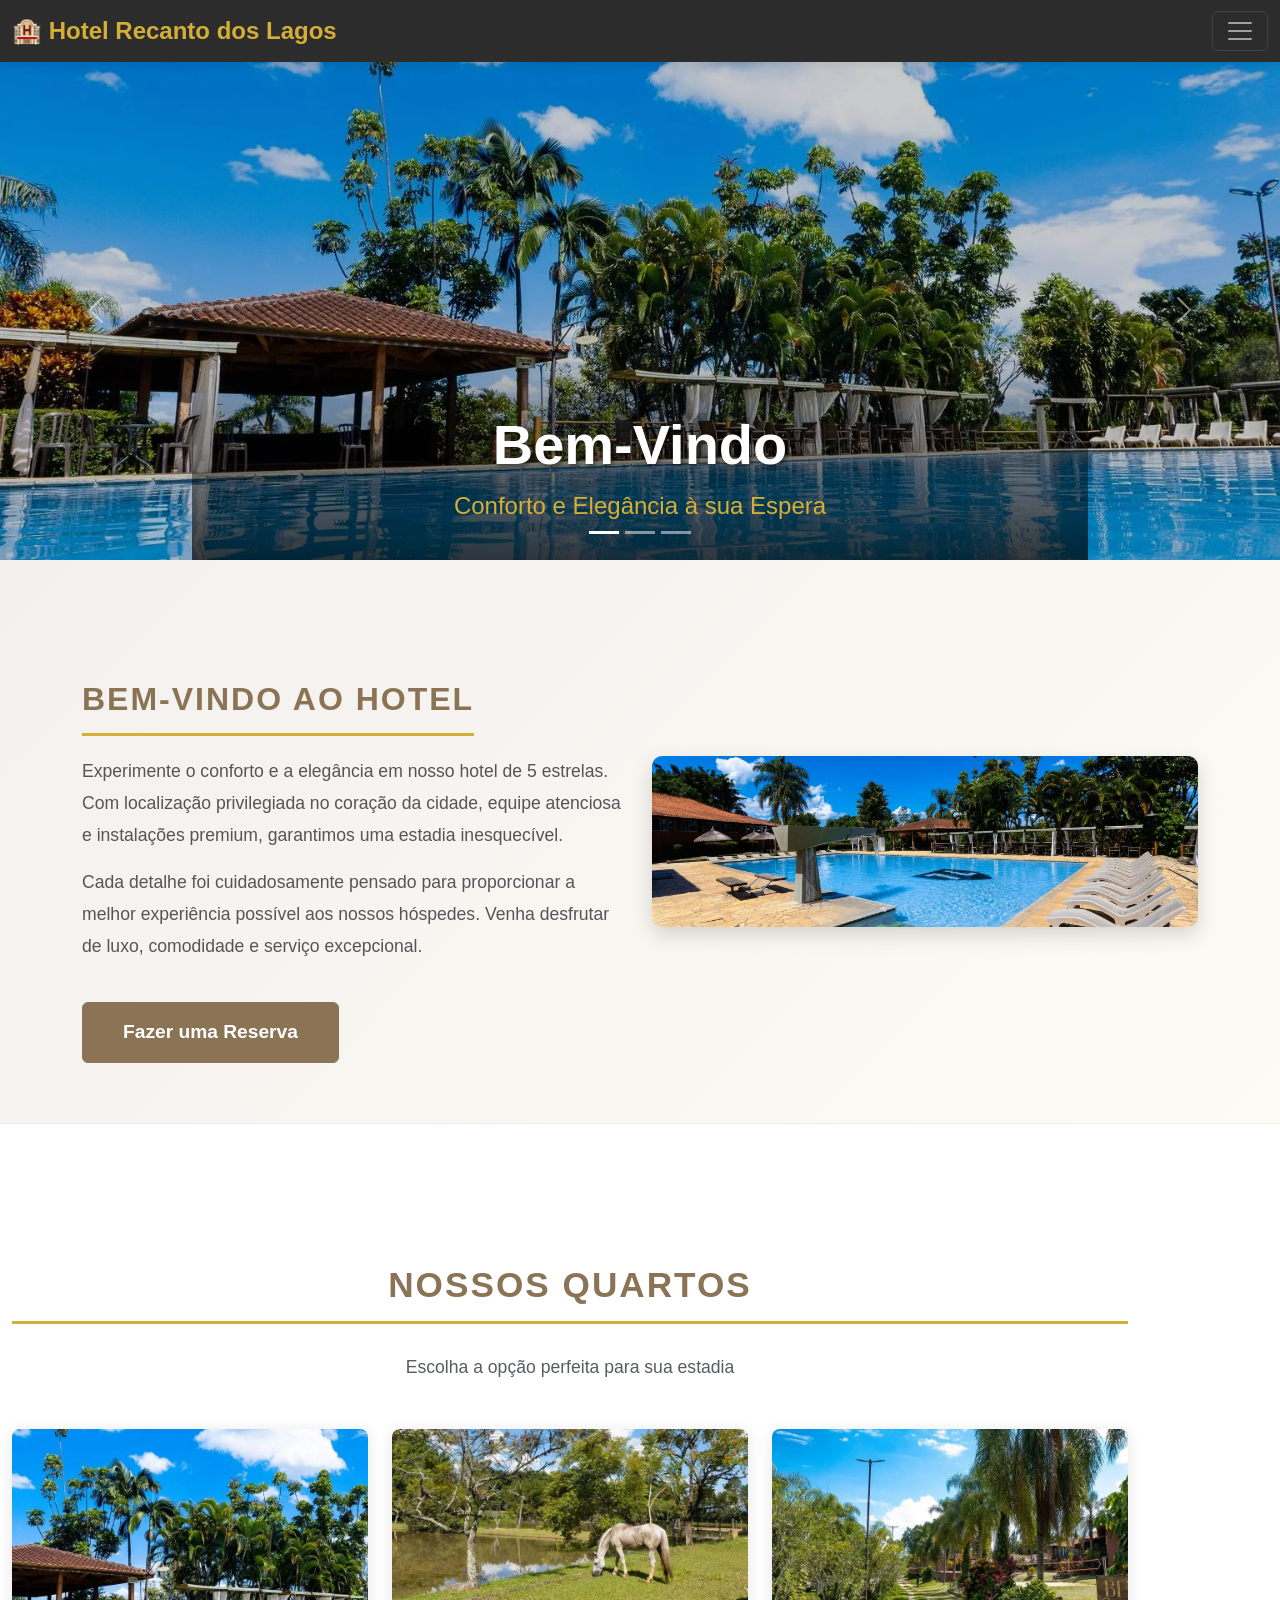
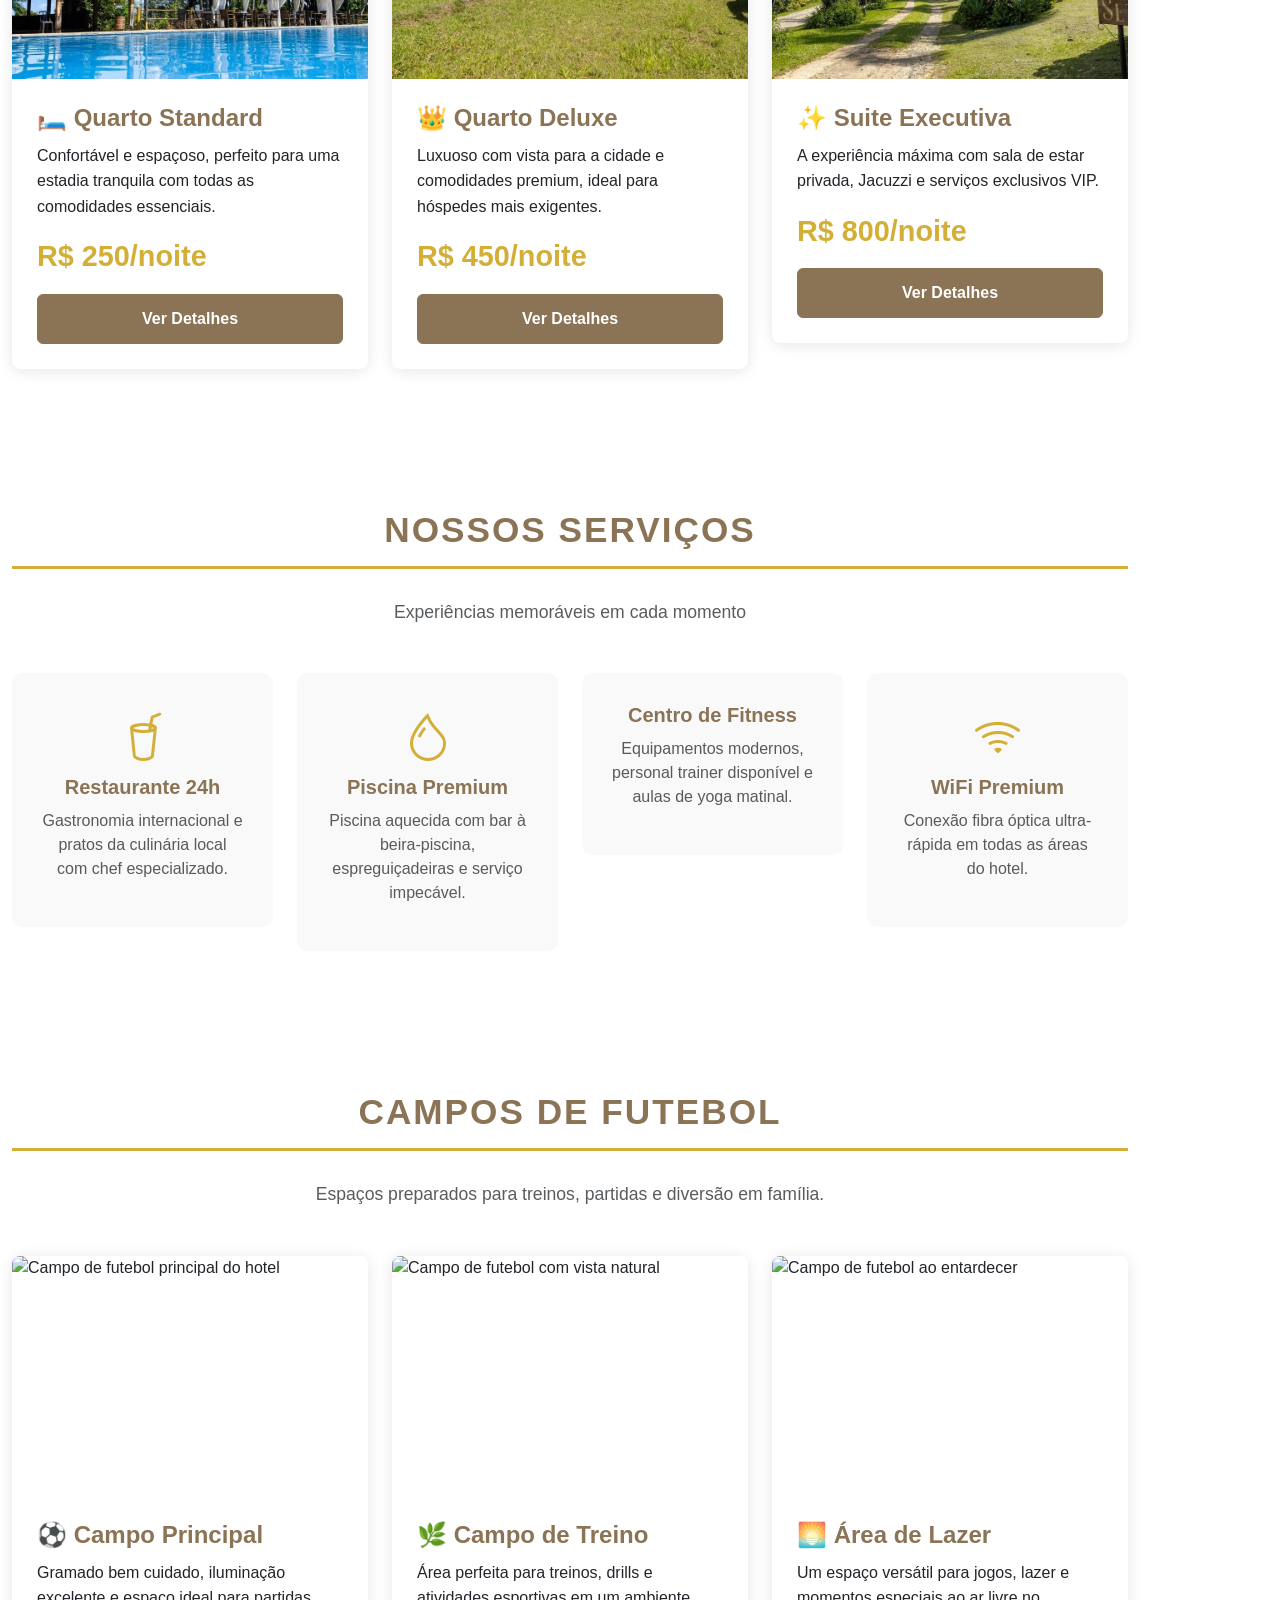
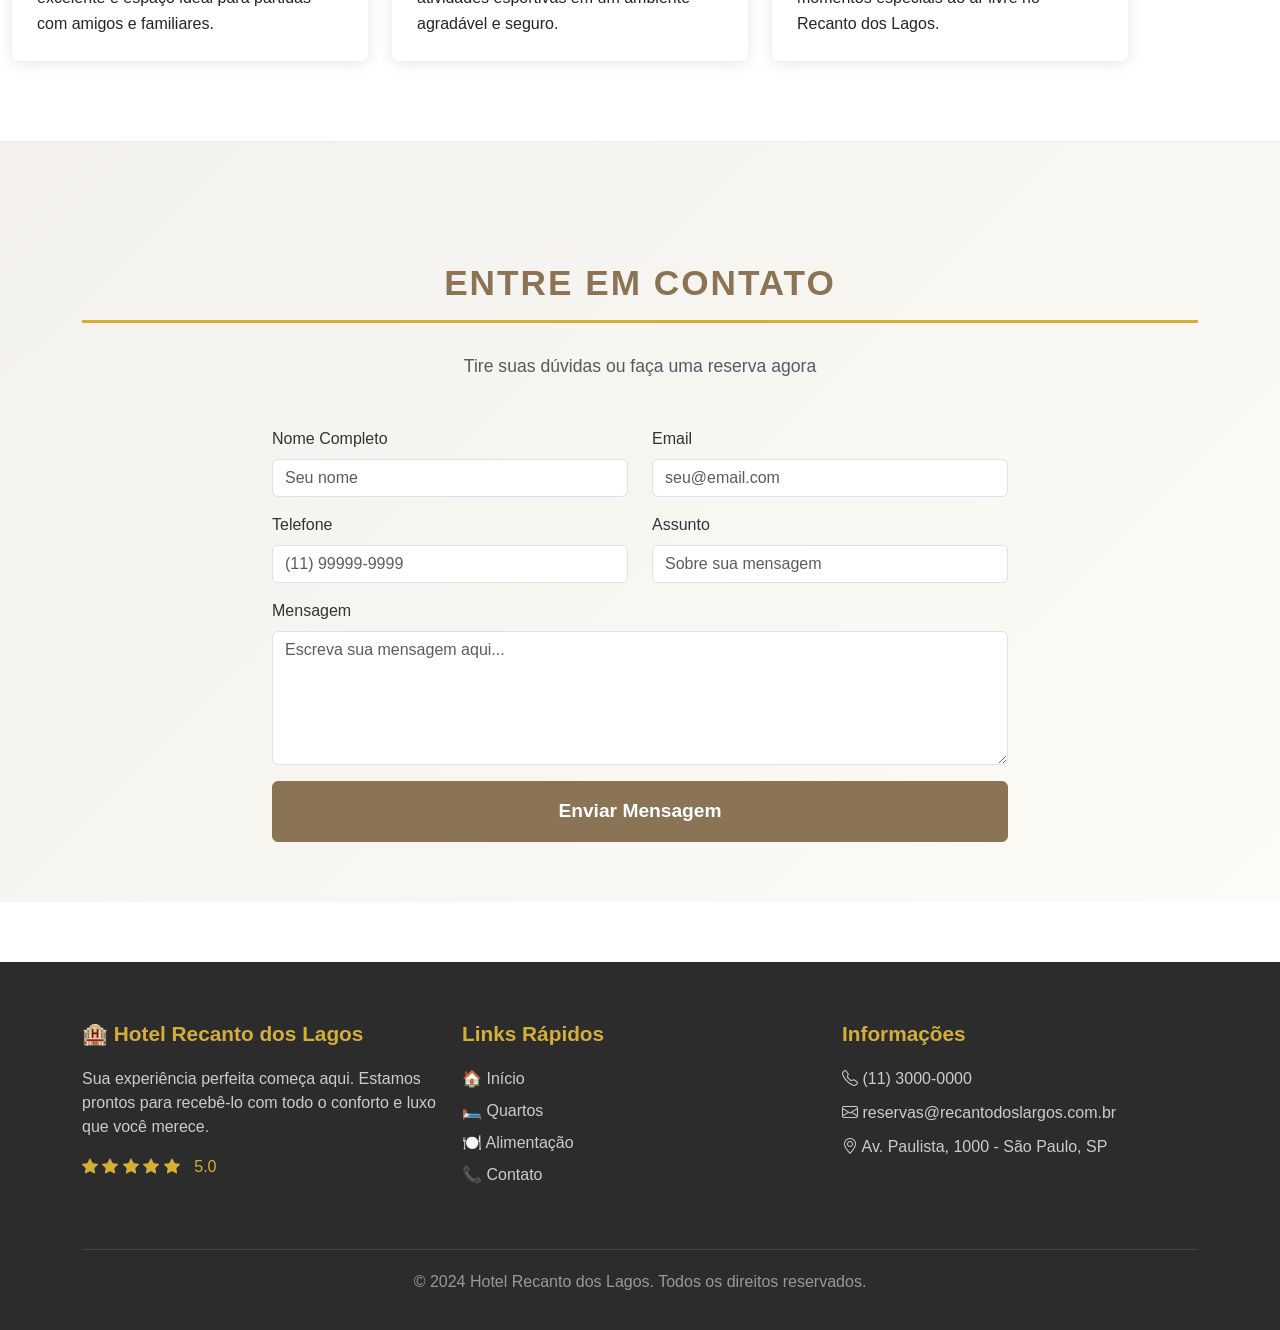
==== commit 007b7036: "first" ====
--- a/index.html
+++ b/index.html
@@ -128,6 +128,10 @@
             color: var(--primary-color);
             font-weight: bold;
             margin-bottom: 10px;
+        }
+        .field-card .card-img-top {
+            height: 240px;
+            object-fit: cover;
         }
         .btn-reserve {
             background-color: var(--primary-color);
@@ -364,6 +368,42 @@
                     <i class="bi bi-wifi service-icon"></i>
                     <h5>WiFi Premium</h5>
                     <p class="text-muted">Conexão fibra óptica ultra-rápida em todas as áreas do hotel.</p>
+                </div>
+            </div>
+        </div>
+    </div>
+
+    <!-- Campos de Futebol Section -->
+    <div class="container section-divider">
+        <h2 class="section-title text-center w-100">Campos de Futebol</h2>
+        <p class="text-center text-muted mb-5" style="font-size: 1.1rem;">Espaços preparados para treinos, partidas e diversão em família.</p>
+
+        <div class="row g-4">
+            <div class="col-lg-4">
+                <div class="card room-card field-card">
+                    <img src="https://images.unsplash.com/photo-1579952363873-27f3bade9f55?auto=format&fit=crop&w=900&q=80" class="card-img-top" alt="Campo de futebol principal do hotel">
+                    <div class="card-body">
+                        <h5 class="card-title">⚽ Campo Principal</h5>
+                        <p class="card-text">Gramado bem cuidado, iluminação excelente e espaço ideal para partidas com amigos e familiares.</p>
+                    </div>
+                </div>
+            </div>
+            <div class="col-lg-4">
+                <div class="card room-card field-card">
+                    <img src="https://images.unsplash.com/photo-1517649763962-0c623066013b?auto=format&fit=crop&w=900&q=80" class="card-img-top" alt="Campo de futebol com vista natural">
+                    <div class="card-body">
+                        <h5 class="card-title">🌿 Campo de Treino</h5>
+                        <p class="card-text">Área perfeita para treinos, drills e atividades esportivas em um ambiente agradável e seguro.</p>
+                    </div>
+                </div>
+            </div>
+            <div class="col-lg-4">
+                <div class="card room-card field-card">
+                    <img src="https://images.unsplash.com/photo-1508098682722-e99c43a406b2?auto=format&fit=crop&w=900&q=80" class="card-img-top" alt="Campo de futebol ao entardecer">
+                    <div class="card-body">
+                        <h5 class="card-title">🌅 Área de Lazer</h5>
+                        <p class="card-text">Um espaço versátil para jogos, lazer e momentos especiais ao ar livre no Recanto dos Lagos.</p>
+                    </div>
                 </div>
             </div>
         </div>
